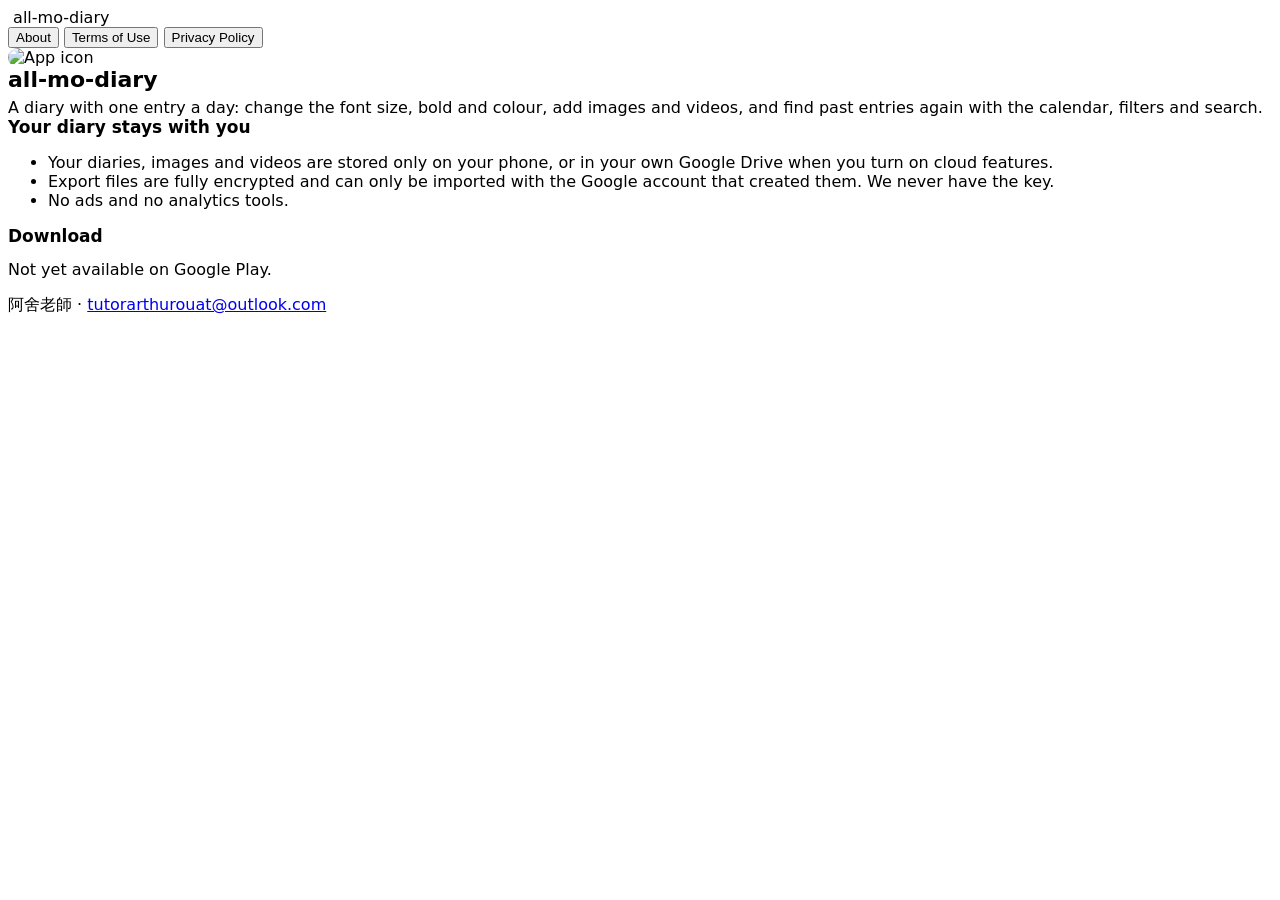
==== demo-en/index.html @ ae277340 "Content-Security-Policy on every page; no inline script The site shares beethoreven.github.io with o" ====
<!doctype html>
<!-- 由 demo/tools/build.py 從正式版的 index.html 產生，不要手改。 -->
<html lang="en">
<head>
  <meta charset="utf-8">
  <meta name="robots" content="noindex">
  <script src="storage-shim.js"></script>
  <meta name="viewport" content="width=device-width, initial-scale=1">
  <!-- Only this site, the diary backend and Google sign-in may run or be contacted; no inline script. -->
  <meta http-equiv="Content-Security-Policy" content="default-src 'self'; object-src 'none'; base-uri 'self'; form-action 'self'; img-src 'self' data:; script-src 'self' https://accounts.google.com/gsi/client; style-src 'self' 'unsafe-inline' https://accounts.google.com/gsi/style; frame-src https://accounts.google.com/gsi/; connect-src 'self' https://router-backend-3hl2.onrender.com https://accounts.google.com/gsi/">
  <title>all-mo-diary</title>
  <meta name="description" content="A one-entry-a-day diary app. Your diaries, images and videos stay on your phone and in your own Google Drive.">
  <link rel="icon" type="image/png" href="../favicon.png">
  <link rel="apple-touch-icon" href="../apple-touch-icon.png">
  <link rel="stylesheet" href="../css/style.css">
  <style>body { font-family: system-ui, -apple-system, "Segoe UI", Roboto, "Helvetica Neue", Arial, sans-serif; }</style>
</head>
<body>
  <header class="top">
    <img src="../favicon.png" alt="">
    <span class="title">all-mo-diary</span>
    <span id="account" class="muted"></span>
    <div id="gsi"></div>
    <button id="demo-guest" type="button" hidden>Enter without a Google account</button>
    <a id="admin-link" class="btn primary" href="admin.html" hidden>Admin console</a>
  </header>
  <main>
    <nav class="tabs" id="tabs">
      <button data-doc="" class="active">About</button>
      <button data-doc="terms">Terms of Use</button>
      <button data-doc="privacy">Privacy Policy</button>
    </nav>
    <article class="card legal" id="doc" hidden></article>
    <div id="intro">
      <div class="card">
        <div class="row">
          <img src="../icon_256.png" alt="App icon" width="96" height="96" style="border-radius: 22px">
          <div class="grow">
            <h1 style="margin: 0; font-size: 22px">all-mo-diary</h1>
            <p style="margin: 6px 0 0">A diary with one entry a day: change the font size, bold and colour, add images and videos,
              and find past entries again with the calendar, filters and search.</p>
          </div>
        </div>
      </div>
      <div class="card">
        <h2 style="margin-top: 0; font-size: 17px">Your diary stays with you</h2>
        <ul>
          <li>Your diaries, images and videos are stored only on your phone, or in your own Google Drive when you turn on cloud features.</li>
          <li>Export files are fully encrypted and can only be imported with the Google account that created them. We never have the key.</li>
          <li>No ads and no analytics tools.</li>
        </ul>
      </div>
      <div class="card">
        <h2 style="margin-top: 0; font-size: 17px">Download</h2>
        <p class="row" id="apk" hidden>
          <a id="apk-link" class="btn primary" href="">Download the latest all-mo-diary</a>
          <span id="apk-version" class="muted"></span>
        </p>
        <p class="muted" id="apk-note" hidden style="margin: 0 0 8px">On an Android phone, open the download to install it. The first time, allow your browser to "install unknown apps".</p>
        <p id="play" style="margin: 0">Not yet available on Google Play.</p>
      </div>
    </div>
    <p id="login-note" class="muted"></p>
  </main>
  <footer>阿舍老師 · <a href="mailto:tutorarthurouat@outlook.com">tutorarthurouat@outlook.com</a></footer>
  <script src="config.js"></script>
  <script src="fixtures.js"></script>
  <script src="api.js"></script>
  <script src="../js/md.js"></script>
  <script src="home.js"></script>
  <script src="guest.js"></script>
</body>
</html>
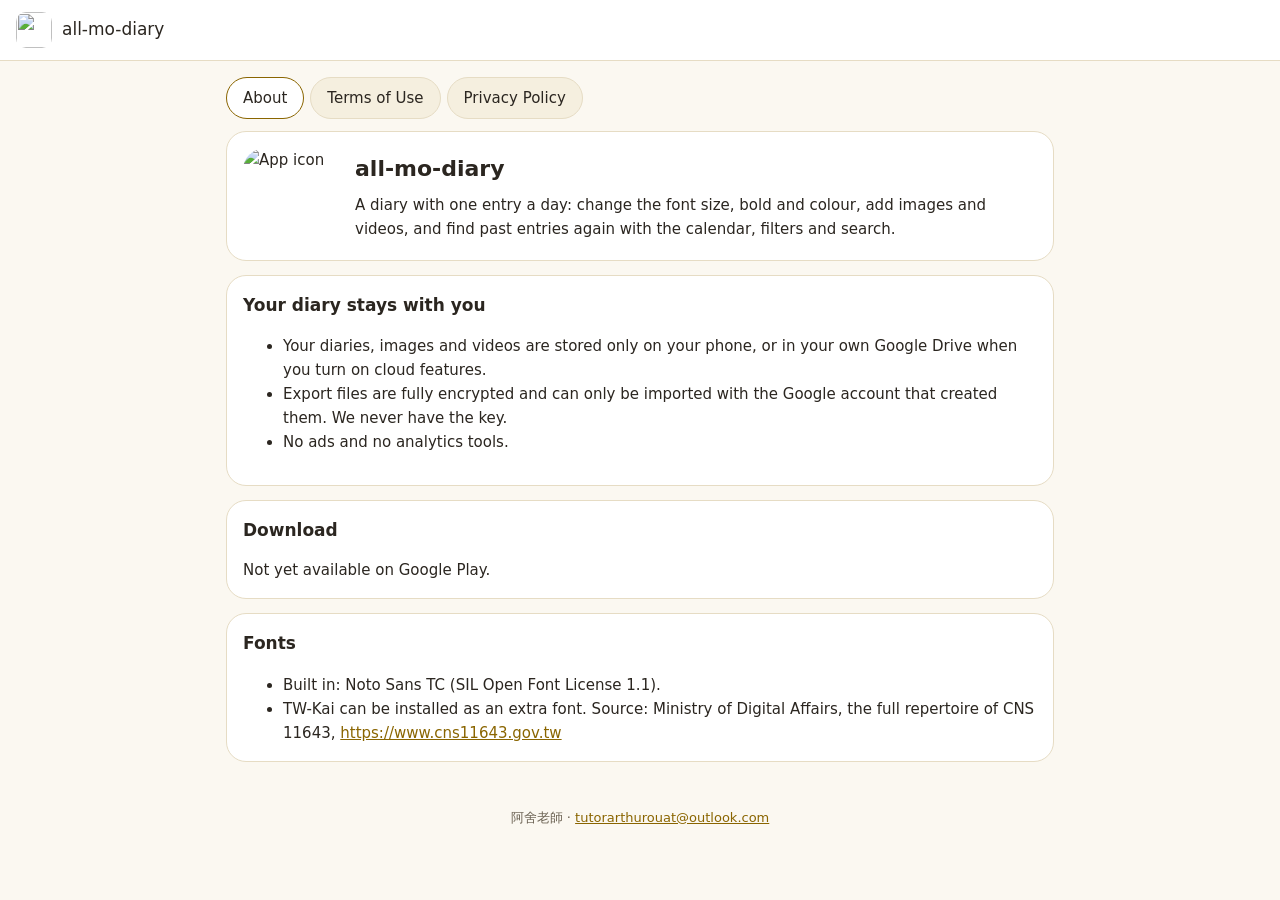
==== commit 05ffacc1: "Fonts: source and licence statement in the admin console; fonts card on the home page Admin console " ====
--- a/demo-en/index.html
+++ b/demo-en/index.html
@@ -59,6 +59,15 @@
         <p class="muted" id="apk-note" hidden style="margin: 0 0 8px">On an Android phone, open the download to install it. The first time, allow your browser to "install unknown apps".</p>
         <p id="play" style="margin: 0">Not yet available on Google Play.</p>
       </div>
+      <!-- Fonts the app offers and where each comes from. The source line of the installable font is
+           the wording its licence asks products that use the font to show. -->
+      <div class="card">
+        <h2 style="margin-top: 0; font-size: 17px">Fonts</h2>
+        <ul style="margin-bottom: 0">
+          <li>Built in: Noto Sans TC (SIL Open Font License 1.1).</li>
+          <li>TW-Kai can be installed as an extra font. Source: Ministry of Digital Affairs, the full repertoire of CNS 11643, <a href="https://www.cns11643.gov.tw" rel="noopener" target="_blank">https://www.cns11643.gov.tw</a></li>
+        </ul>
+      </div>
     </div>
     <p id="login-note" class="muted"></p>
   </main>
--- a/css/style.css
+++ b/css/style.css
@@ -0,0 +1,136 @@
+/* 全心日記網站。顏色跟 App 一樣用鵝黃色；跟著系統的深淺色。
+   ★ 不要在 :root 宣告 color-scheme：頁面是深色、Google 登入按鈕的 iframe 是淺色時，瀏覽器會在
+     iframe 後面畫不透明的底，按鈕周圍就出現白色方框。原生表單元件需要深色時，只對 input、select 宣告。 */
+:root {
+  --bg: #fbf8f1;
+  --surface: #ffffff;
+  --surface2: #f5efdf;
+  --border: #e6dcc4;
+  --text: #2b2620;
+  --text2: #5c5345;
+  --muted: #6b6253;
+  --accent: #8a6500;
+  --accent-fill: #f6d365;
+  --on-accent: #332800;
+}
+@media (prefers-color-scheme: dark) {
+  :root {
+    --bg: #17150f;
+    --surface: #201d16;
+    --surface2: #2b271d;
+    --border: #3b3527;
+    --text: #f1ece0;
+    --text2: #c4bba8;
+    --muted: #9d9481;
+    --accent: #f6d365;
+    --accent-fill: #f6d365;
+    --on-accent: #2e2400;
+  }
+}
+* { box-sizing: border-box; }
+html, body { margin: 0; padding: 0; }
+body {
+  background: var(--bg);
+  color: var(--text);
+  font-family: "Noto Sans TC", "PingFang TC", "Microsoft JhengHei", system-ui, sans-serif;
+  font-size: 15px;
+  line-height: 1.6;
+}
+a { color: var(--accent); }
+header.top {
+  background: var(--surface);
+  border-bottom: 1px solid var(--border);
+  padding: 12px 16px;
+  display: flex;
+  align-items: center;
+  gap: 10px;
+}
+header.top img { width: 36px; height: 36px; border-radius: 10px; display: block; }
+header.top .title { font-weight: 500; font-size: 17px; flex: 1; }
+main { max-width: 860px; margin: 0 auto; padding: 16px; }
+.card {
+  background: var(--surface);
+  border-radius: 20px;
+  padding: 16px;
+  margin-bottom: 14px;
+  border: 1px solid var(--border);
+}
+.row { display: flex; gap: 16px; align-items: center; flex-wrap: wrap; }
+.grow { flex: 1; min-width: 200px; }
+.muted { color: var(--muted); font-size: 13px; }
+.links { display: flex; gap: 10px; flex-wrap: wrap; }
+.btn {
+  display: inline-flex;
+  align-items: center;
+  min-height: 44px;
+  padding: 8px 18px;
+  border-radius: 999px;
+  border: 1px solid var(--border);
+  background: var(--surface2);
+  color: var(--text);
+  text-decoration: none;
+  font-weight: 500;
+}
+.btn.primary { background: var(--accent-fill); color: var(--on-accent); border-color: transparent; }
+.legal h2 { font-size: 17px; margin: 22px 0 8px; }
+.legal p, .legal li { color: var(--text); }
+.legal blockquote { margin: 12px 0; padding: 10px 14px; background: var(--surface2); border-radius: 12px; }
+.scroll-x { overflow-x: auto; }
+table { border-collapse: collapse; font-size: 13px; min-width: 560px; }
+th, td { border: 1px solid var(--border); padding: 6px 8px; vertical-align: top; text-align: left; }
+th { background: var(--surface2); font-weight: 500; }
+code { background: var(--surface2); padding: 0 4px; border-radius: 4px; font-size: 13px; }
+footer { text-align: center; color: var(--muted); font-size: 13px; padding: 16px 16px 32px; }
+
+/* Admin console. */
+button {
+  font: inherit;
+  border: 1px solid var(--border);
+  background: var(--surface2);
+  color: var(--text);
+  border-radius: 999px;
+  padding: 8px 16px;
+  min-height: 40px;
+  cursor: pointer;
+}
+button:disabled { opacity: 0.5; cursor: default; }
+button.primary { background: var(--accent-fill); color: var(--on-accent); border-color: transparent; font-weight: 500; }
+button.danger { color: var(--danger); }
+input, select, textarea {
+  font: inherit;
+  color: var(--text);
+  background: var(--surface2);
+  border: 1px solid var(--border);
+  border-radius: 10px;
+  padding: 6px 10px;
+}
+/* Native controls (select lists, file pickers) dark in dark mode. Scoped to the controls on purpose:
+   on :root it would put a white box behind the Google sign-in button (its iframe is light). */
+@media (prefers-color-scheme: dark) { input, select, textarea { color-scheme: dark; } }
+textarea { width: 100%; min-height: 4em; }
+:root { --danger: #bc4339; --ok: #23805a; --warn: #956500; }
+@media (prefers-color-scheme: dark) { :root { --danger: #f59a92; --ok: #8ed6b5; --warn: #f6cf7a; } }
+.tabs { display: flex; gap: 6px; flex-wrap: wrap; margin-bottom: 12px; }
+.tabs button.active { background: var(--surface); border-color: var(--accent); }
+.admin table { min-width: 0; width: 100%; }
+.field-name { flex: 1 1 12em; min-width: 10em; }
+.cell-name { width: 100%; min-width: 8em; }
+.cell-sort { width: 4.5em; }
+/* The statement under the 有授權 box: a block of its own, wide enough to read a source line in. */
+.cell-attribution { display: block; margin-top: 6px; min-width: 14em; min-height: 3.2em; }
+/* Font table: keep the checkbox labels and the delete button on one line; the file picker is
+   the column that gives way (its 未選擇任何檔案 text is cut short instead of pushing the others). */
+.admin td label, .admin td button { white-space: nowrap; }
+.admin td input[type=file] { width: 15em; max-width: 100%; }
+.pill { display: inline-block; border-radius: 999px; padding: 0 10px; background: var(--surface2); font-size: 12px; }
+.banner { border-radius: 14px; padding: 10px 14px; margin-bottom: 12px; background: var(--surface2); }
+.banner.warn { border: 1px solid var(--warn); }
+.ok { color: var(--ok); }
+.warn { color: var(--warn); }
+.danger { color: var(--danger); }
+pre.log { white-space: pre-wrap; word-break: break-all; font-size: 12px; background: var(--surface2); border-radius: 12px; padding: 10px; max-height: 420px; overflow: auto; }
+progress { width: 10em; }
+
+/* .btn and other elements that set display override the browser's built-in [hidden] rule
+   (the 管理後台 link showed before signing in); force it back. */
+[hidden] { display: none !important; }
